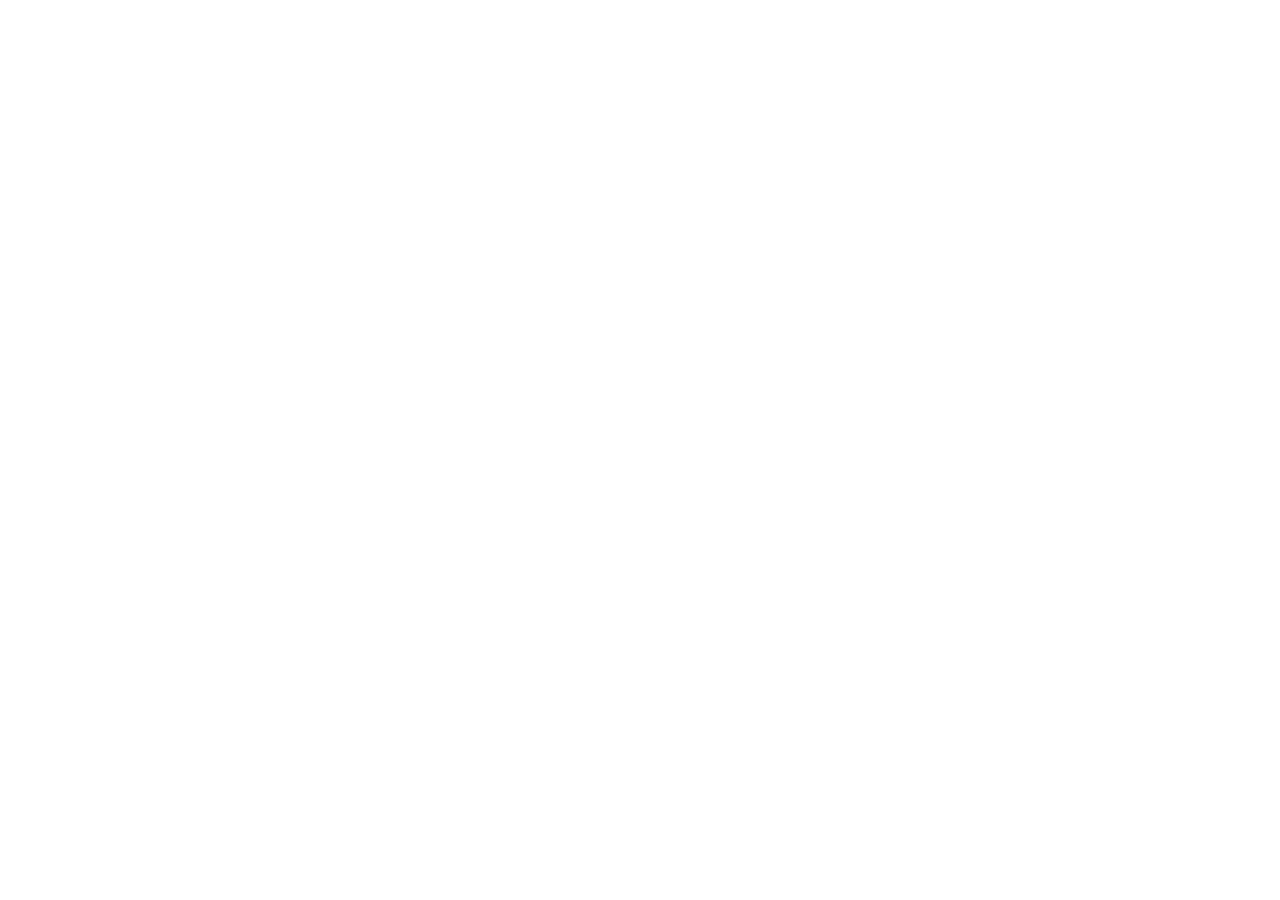
==== index.html @ f7147fd2 "Start:Project" ====
<!DOCTYPE html>
<html lang="en">
<head>
    <meta charset="UTF-8">
    <meta name="viewport" content="width=device-width, initial-scale=1.0">
    <title>sign in</title>
    <link rel="stylesheet" href="aseats/styles/main.css">
    <link rel="preconnect" href="https://fonts.googleapis.com" />
    <link rel="preconnect" href="https://fonts.gstatic.com" crossorigin />
    <link
      href="https://fonts.googleapis.com/css2?family=Poppins:ital,wght@0,100;0,200;0,300;0,400;0,500;0,600;0,700;0,800;0,900;1,100;1,200;1,300;1,400;1,500;1,600;1,700;1,800;1,900&display=swap"
      rel="stylesheet"
    />
</head>
<body>
    
</body>
</html>
---- aseats/styles/main.css ----
* {
    padding: 0;
    margin: 0;
    box-sizing: border-box;
  }
  :root {
    --white: #ffffff;
    --black: #000000;
    --blue: #0c21c1;
    --cetacean-blue: #000842;
    --spanish-gray: #999999;
    --philippine-silver: #b5b5b5;
    --dark-liver: #4d4d4d;
  }
  body {
    font-family: "Poppins", serif;
  }
  a {
    text-decoration: none;
  }
  .container {
    padding: 0 15px;
    margin: auto;
  }
  @media (min-width: 768px) {
    .container {
      width: 750px;
    }
  }
  @media (min-width: 992px) {
    .container {
      width: 970px;
    }
  }
  @media (min-width: 1200px) {
    .container {
      width: 1170px;
    }
  }
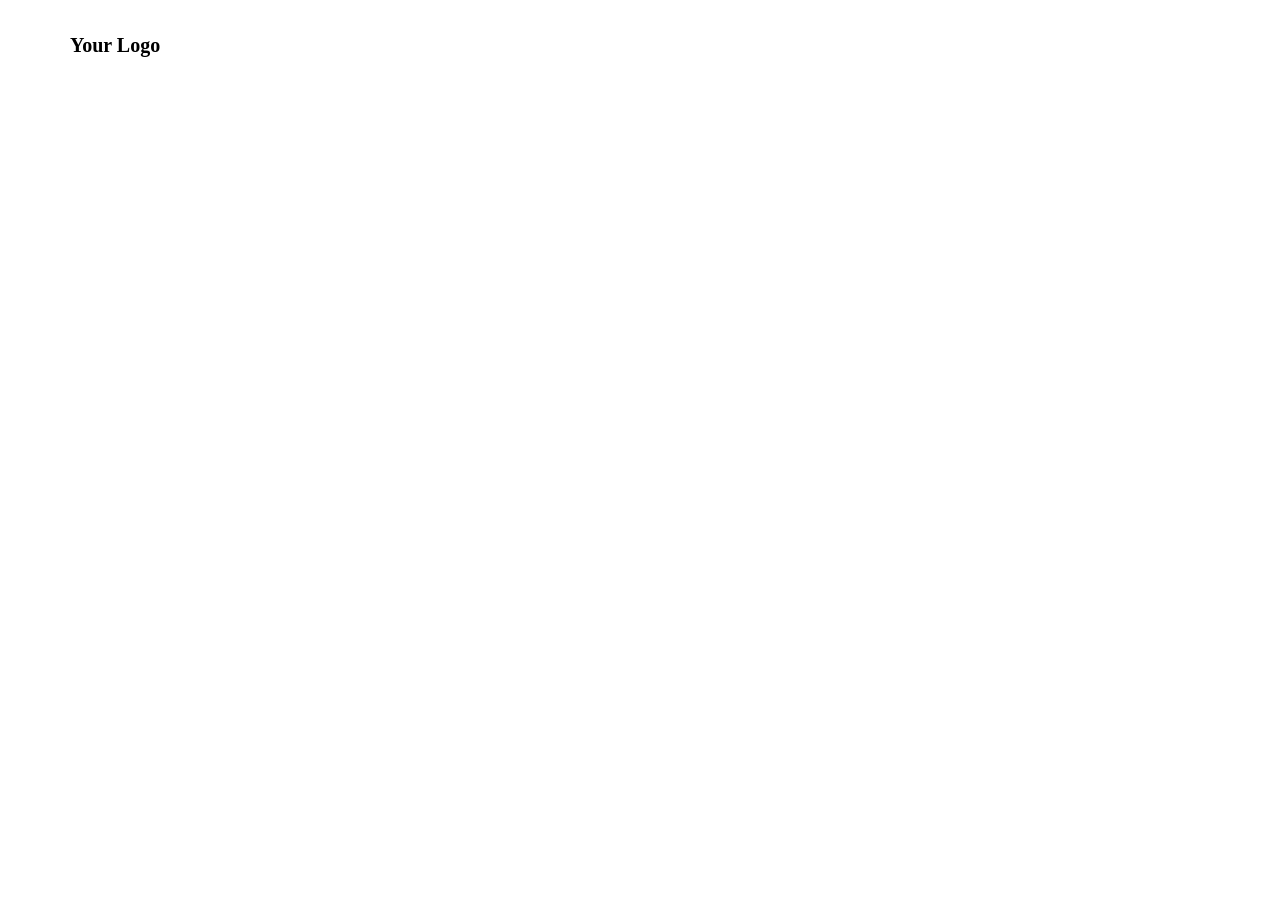
==== commit a86f89b6: "Add:Icons and Add:Header" ====
--- a/index.html
+++ b/index.html
@@ -1,18 +1,24 @@
 <!DOCTYPE html>
 <html lang="en">
-<head>
-    <meta charset="UTF-8">
-    <meta name="viewport" content="width=device-width, initial-scale=1.0">
+  <head>
+    <meta charset="UTF-8" />
+    <meta name="viewport" content="width=device-width, initial-scale=1.0" />
     <title>sign in</title>
-    <link rel="stylesheet" href="aseats/styles/main.css">
+    <link rel="stylesheet" href="aseats/styles/main.css" />
     <link rel="preconnect" href="https://fonts.googleapis.com" />
     <link rel="preconnect" href="https://fonts.gstatic.com" crossorigin />
     <link
       href="https://fonts.googleapis.com/css2?family=Poppins:ital,wght@0,100;0,200;0,300;0,400;0,500;0,600;0,700;0,800;0,900;1,100;1,200;1,300;1,400;1,500;1,600;1,700;1,800;1,900&display=swap"
       rel="stylesheet"
     />
-</head>
-<body>
-    
-</body>
-</html>+  </head>
+  <body>
+    <header>
+      <div class="container">
+        <div class="logo">
+          <a href="index.html"> Your Logo </a>
+        </div>
+      </div>
+    </header>
+  </body>
+</html>
--- a/aseats/styles/main.css
+++ b/aseats/styles/main.css
@@ -36,4 +36,14 @@
     .container {
       width: 1170px;
     }
-  }+  }
+  header {
+    padding: 30px 0;
+  }
+
+  header  .logo a {
+   font-weight: 600;
+   font-size: 20px;
+   line-height: 30px;
+   color: var(--black);
+  }
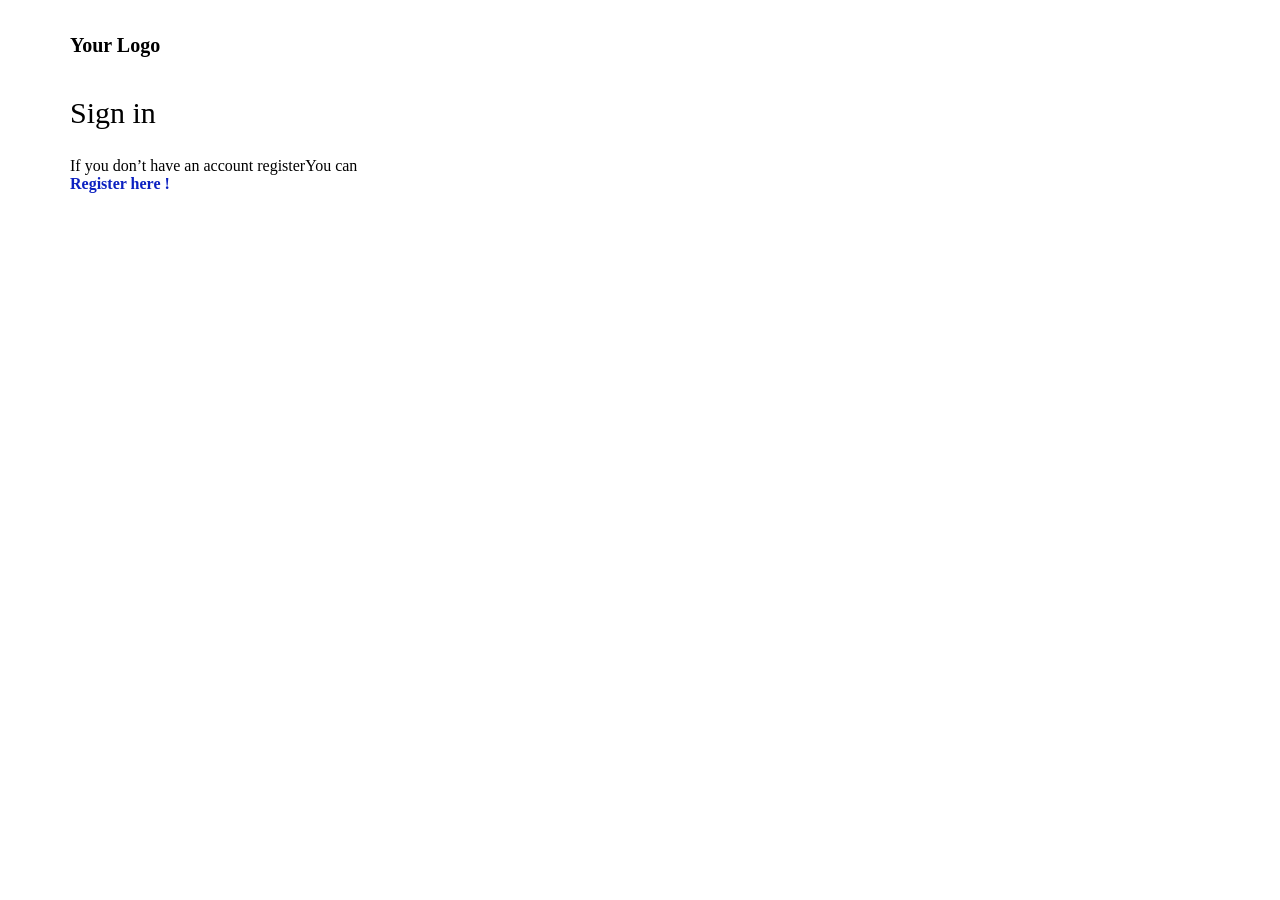
==== commit 903154fe: "Add:Heading" ====
--- a/index.html
+++ b/index.html
@@ -20,5 +20,18 @@
         </div>
       </div>
     </header>
+    <main>
+        <section>
+          <div class="container">
+            <div class="form">
+              <h1>Sign in</h1>
+              <p class="have-an-account">
+                If you don’t have an account registerYou can
+                <a href="signup.html"> Register here !</a>
+              </p>
+            </div>
+          </div>
+        </section>
+      </main>
   </body>
 </html>
--- a/aseats/styles/main.css
+++ b/aseats/styles/main.css
@@ -47,3 +47,22 @@
    line-height: 30px;
    color: var(--black);
   }
+  section .form {
+    width: 50%;
+      }
+    .form h1{
+      font-weight: 500;
+      font-size:30px;
+      color: var(--black);
+      line-height: 45px;
+      margin-bottom: 22px;
+    }
+    .form .have-an-account{
+      font-size: 16px;
+      width:60%;
+    }
+    .form .have-an-account a{
+      color: var(--blue);
+      font-size: 16px;
+      font-weight:600;
+    }
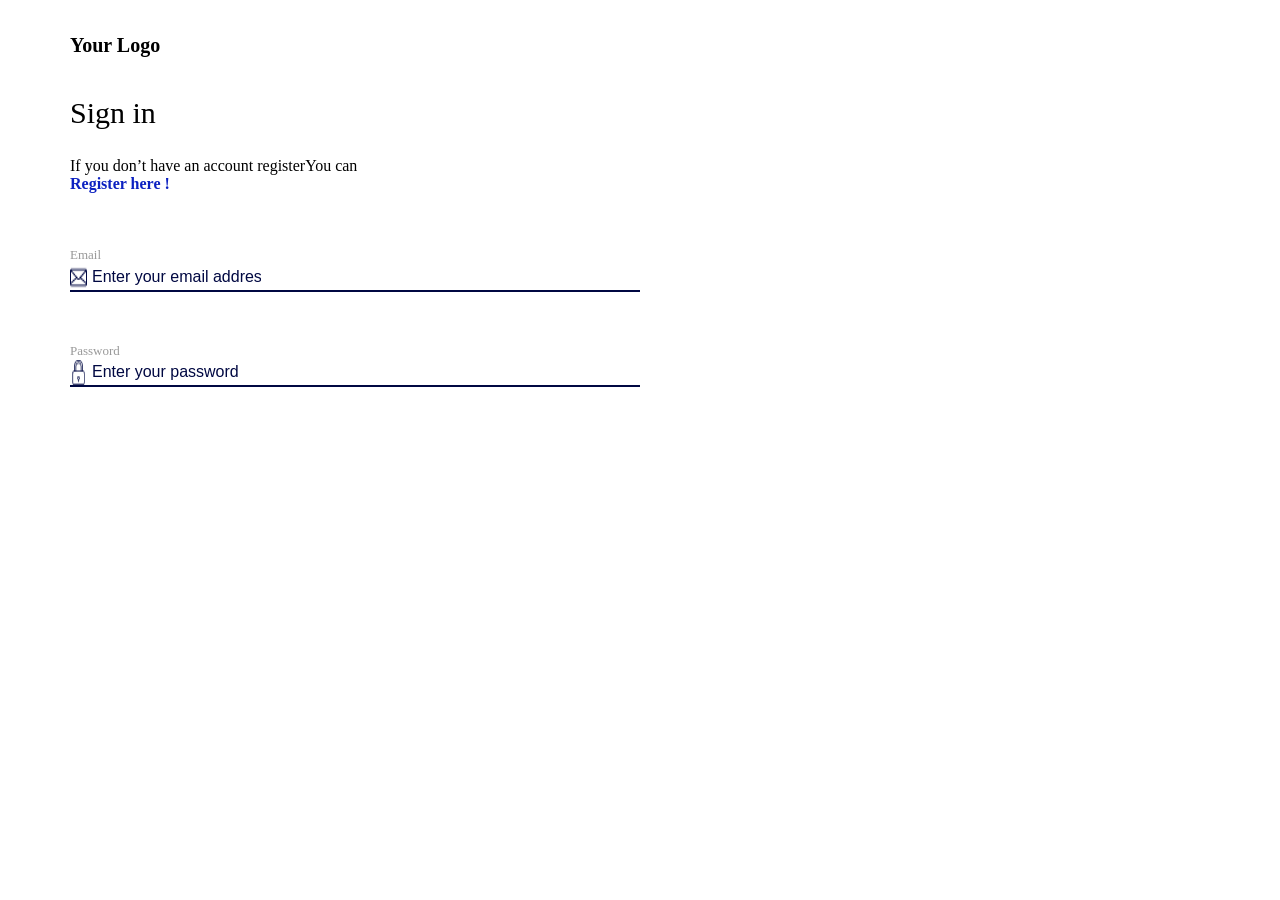
==== commit 1c27e653: "Add:Form" ====
--- a/index.html
+++ b/index.html
@@ -21,17 +21,38 @@
       </div>
     </header>
     <main>
-        <section>
-          <div class="container">
-            <div class="form">
-              <h1>Sign in</h1>
-              <p class="have-an-account">
-                If you don’t have an account registerYou can
-                <a href="signup.html"> Register here !</a>
-              </p>
-            </div>
+      <section>
+        <div class="container">
+          <div class="form">
+            <h1>Sign in</h1>
+            <p class="have-an-account">
+              If you don’t have an account registerYou can
+              <a href="signup.html"> Register here !</a>
+            </p>
+            <form method="post">
+              <label for="email">Email</label>
+              <div class="input-container">
+                <img
+                  src="aseats/icons/message (1).webp"class="icon" alt="Email Icon"/>
+                <input
+                  type="email" id="email" name="email"
+                  placeholder="Enter your email address"
+                />
+              </div>
+              <label for="password">Password</label>
+              <div class="input-container">
+                <img
+                  src="aseats/icons/padlock.webp"class="icon"alt="Email Icon"/>
+                <input
+                  type="password" id="password"name="password"
+                  placeholder="Enter your password"/>
+              </div>
+             
+            </form>
           </div>
-        </section>
-      </main>
+        </div>
+      </section>
+          
+    </main>
   </body>
 </html>
--- a/aseats/styles/main.css
+++ b/aseats/styles/main.css
@@ -65,4 +65,35 @@
       color: var(--blue);
       font-size: 16px;
       font-weight:600;
-    }+    }
+    section form {
+      margin-top: 52px;
+    }
+    section form label{
+      display: block;
+      font-size: 13px;
+      line-height: 19.5px;
+      font-weight: 500;
+      color: var(--spanish-gray);
+    }
+    section form input{
+          border: none;
+          outline: none;
+    }
+
+    section form .input-container{
+      display: flex;
+      border-bottom: 2px solid var(--cetacean-blue);
+    }
+    section form .input-container:first-of-type {
+      margin-bottom: 49px;
+    }
+    section form .input-container input {
+      padding: 5px;
+    }
+    section form .input-container input::placeholder {
+      font-size: 16px;
+      font-weight: 300;
+      color: var(--cetacean-blue);
+    }
+   
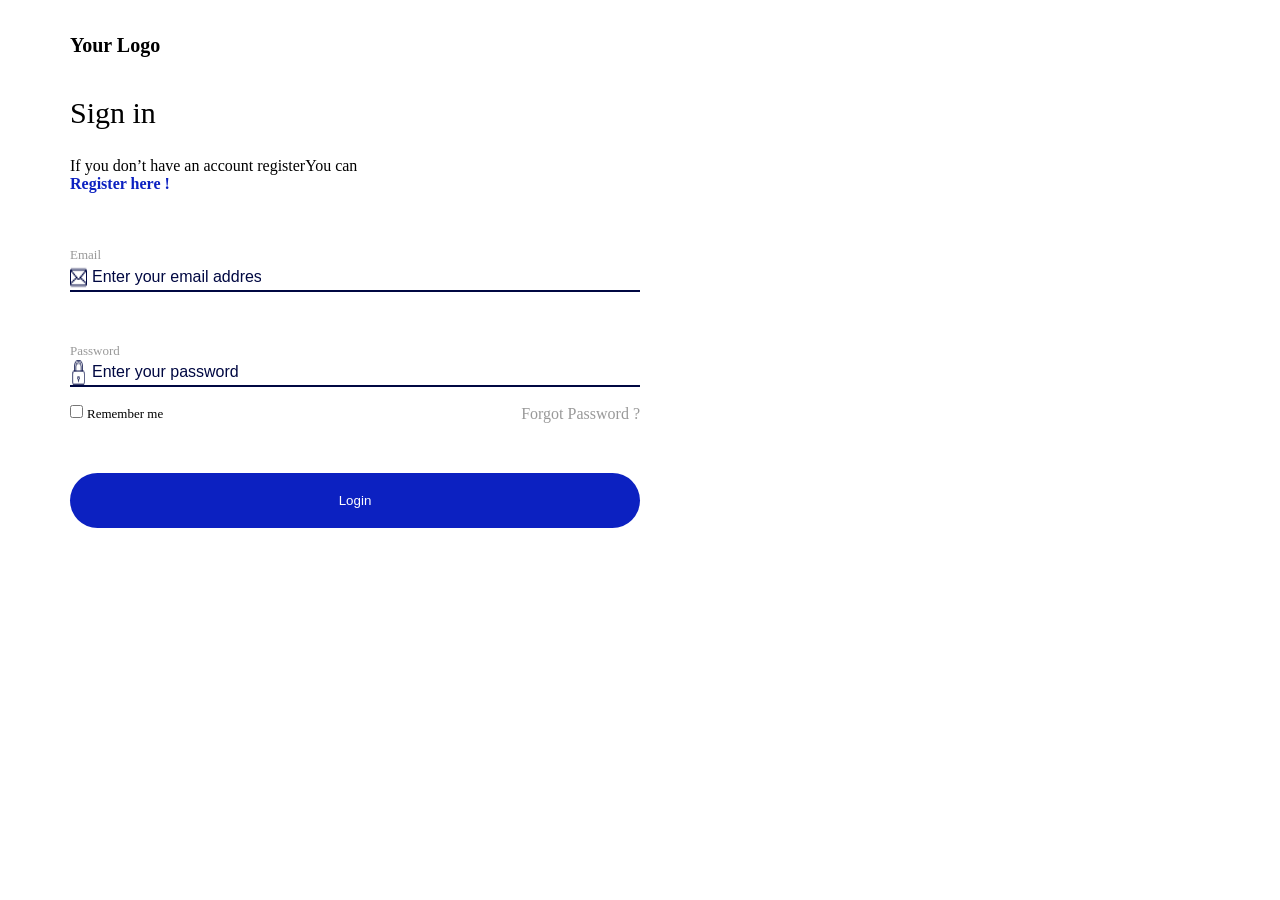
==== commit 4abfe67b: "Add:Options" ====
--- a/index.html
+++ b/index.html
@@ -47,7 +47,14 @@
                   type="password" id="password"name="password"
                   placeholder="Enter your password"/>
               </div>
-             
+              <div class="options">
+                <div class="remember-me">
+                  <input type="checkbox" name="remember-me" id="remember-me" />
+                  <label for="remember-me">Remember me</label>
+                </div>
+                <a href="#" class="forgot-paddword">Forgot Password ?</a>
+            </div>
+                <input type="submit" value="Login" class="submit-btn" />
             </form>
           </div>
         </div>
--- a/aseats/styles/main.css
+++ b/aseats/styles/main.css
@@ -96,4 +96,26 @@
       font-weight: 300;
       color: var(--cetacean-blue);
     }
-   
+    section form .options {
+      display: flex;
+      align-items: center;
+      justify-content: space-between;
+      margin-top: 17px;
+    }
+    section form .options label {
+      display: inline;
+      color: var(--black);
+    }
+    section form .options .forgot-paddword{
+      color: var(--spanish-gray);
+    }
+    section form .submit-btn{
+      display: block;
+      width: 100%;
+      background-color: var(--blue);
+      color: var(--white);
+      padding: 20px;
+      margin-top: 49px;
+      border-radius: 32px;
+      box-shadow: 0 4px 26px rgb(var(--black) / 25%);
+    }
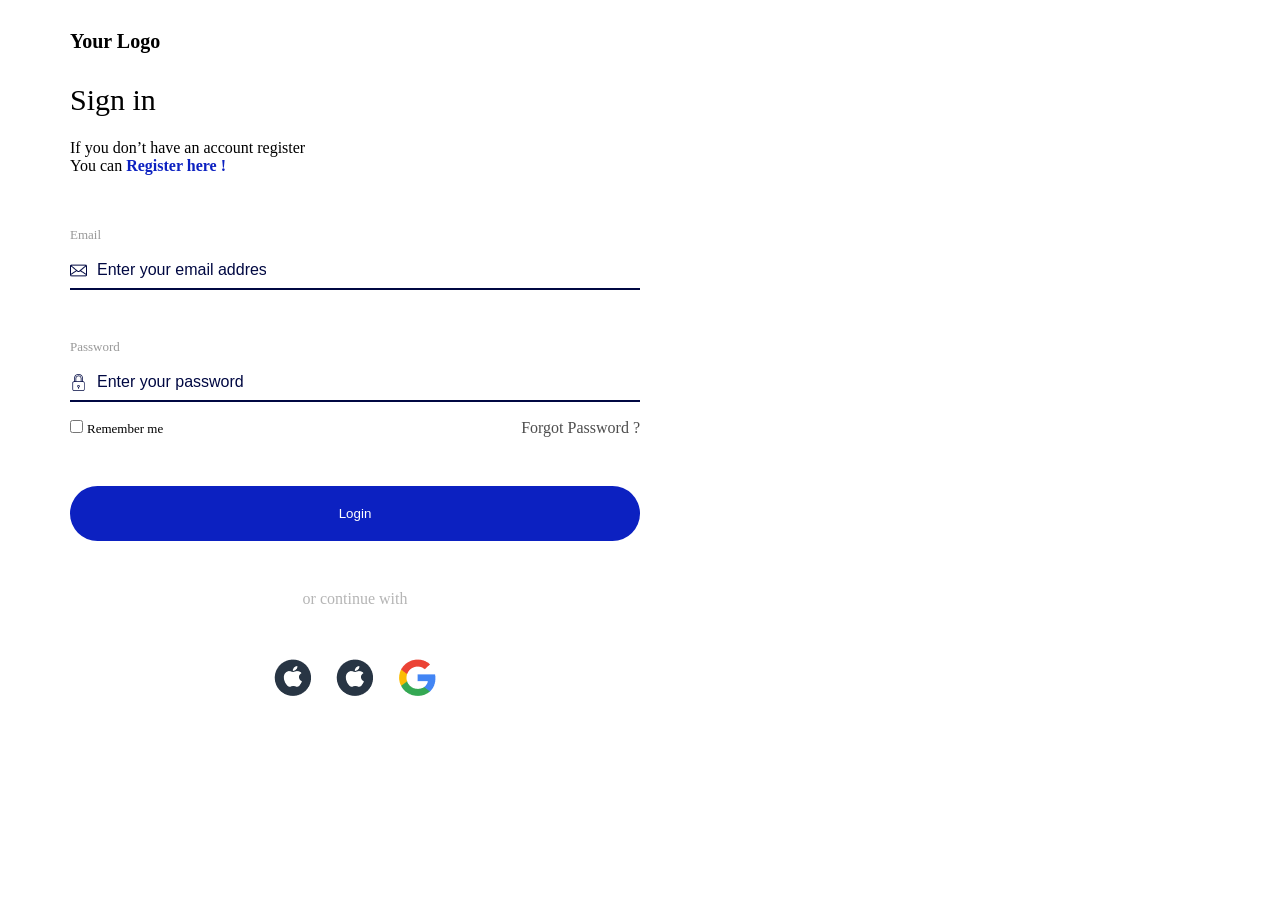
==== commit b81c57a8: "Upload" ====
--- a/index.html
+++ b/index.html
@@ -3,21 +3,19 @@
   <head>
     <meta charset="UTF-8" />
     <meta name="viewport" content="width=device-width, initial-scale=1.0" />
-    <title>sign in</title>
-    <link rel="stylesheet" href="aseats/styles/main.css" />
+    <title>Sign in</title>
     <link rel="preconnect" href="https://fonts.googleapis.com" />
     <link rel="preconnect" href="https://fonts.gstatic.com" crossorigin />
     <link
       href="https://fonts.googleapis.com/css2?family=Poppins:ital,wght@0,100;0,200;0,300;0,400;0,500;0,600;0,700;0,800;0,900;1,100;1,200;1,300;1,400;1,500;1,600;1,700;1,800;1,900&display=swap"
       rel="stylesheet"
     />
+    <link rel="stylesheet" href="assets/styles/main.css" />
   </head>
   <body>
     <header>
       <div class="container">
-        <div class="logo">
-          <a href="index.html"> Your Logo </a>
-        </div>
+        <a href="index.html" class="logo">Your Logo</a>
       </div>
     </header>
     <main>
@@ -26,26 +24,19 @@
           <div class="form">
             <h1>Sign in</h1>
             <p class="have-an-account">
-              If you don’t have an account registerYou can
-              <a href="signup.html"> Register here !</a>
+              If you don’t have an account register <br />
+              You can <a href="signup.html">Register here !</a>
             </p>
             <form method="post">
               <label for="email">Email</label>
               <div class="input-container">
-                <img
-                  src="aseats/icons/message (1).webp"class="icon" alt="Email Icon"/>
-                <input
-                  type="email" id="email" name="email"
-                  placeholder="Enter your email address"
-                />
+                <img src="assets/icons/message.webp" class="icon" alt="Email Icon" />
+                <input type="email" id="email" name="email" placeholder="Enter your email address" />
               </div>
               <label for="password">Password</label>
               <div class="input-container">
-                <img
-                  src="aseats/icons/padlock.webp"class="icon"alt="Email Icon"/>
-                <input
-                  type="password" id="password"name="password"
-                  placeholder="Enter your password"/>
+                <img src="assets/icons/padlock.webp" class="icon" alt="Password icon" />
+                <input type="password" name="password" id="password" placeholder="Enter your password" />
               </div>
               <div class="options">
                 <div class="remember-me">
@@ -53,13 +44,28 @@
                   <label for="remember-me">Remember me</label>
                 </div>
                 <a href="#" class="forgot-paddword">Forgot Password ?</a>
+              </div>
+              <input type="submit" value="Login" class="submit-btn" />
+            </form>
+            <div class="login-options">
+              <p>or continue with</p>
+              <div class="options">
+                <ul>
+                  <li>
+                    <a href="#"><img src="assets/icons/apple.png" alt="Facebook Icon" /></a>
+                  </li>
+                  <li>
+                    <a href="#"><img src="assets/icons/apple.png" alt="Apple Icon" /></a>
+                  </li>
+                  <li>
+                    <a href="#"><img src="assets/icons/google.png" alt="Google Icon" /></a>
+                  </li>
+                </ul>
+              </div>
             </div>
-                <input type="submit" value="Login" class="submit-btn" />
-            </form>
           </div>
         </div>
       </section>
-          
     </main>
   </body>
-</html>
+</html>
--- a/assets/styles/main.css
+++ b/assets/styles/main.css
@@ -0,0 +1,132 @@
+* {
+  padding: 0;
+  margin: 0;
+  box-sizing: border-box;
+}
+:root {
+  --white: #ffffff;
+  --black: #000000;
+  --blue: #0c21c1;
+  --cetacean-blue: #000842;
+  --spanish-gray: #999999;
+  --philippine-silver: #b5b5b5;
+  --dark-liver: #4d4d4d;
+}
+body {
+  font-family: "Poppins", serif;
+}
+a {
+  text-decoration: none;
+}
+.container {
+  padding: 0 15px;
+  margin: auto;
+}
+@media (min-width: 768px) {
+  .container {
+    width: 750px;
+  }
+}
+@media (min-width: 992px) {
+  .container {
+    width: 970px;
+  }
+}
+@media (min-width: 1200px) {
+  .container {
+    width: 1170px;
+  }
+}
+header {
+  padding: 30px 0;
+}
+header .logo {
+  font-weight: 600;
+  font-size: 20px;
+  color: var(--black);
+}
+section .form {
+  width: 50%;
+}
+section .form h1 {
+  margin-bottom: 22px;
+  font-size: 30px;
+  font-weight: 500;
+}
+section .form .have-an-account {
+  font-size: 16px;
+}
+section .form .have-an-account a {
+  color: var(--blue);
+  font-size: 16px;
+  font-weight: 600;
+}
+section form {
+  margin-top: 52px;
+}
+section form label {
+  display: block;
+  margin-bottom: 10px;
+  font-size: 13px;
+  font-weight: 500;
+  color: var(--spanish-gray);
+}
+section form input {
+  border: none;
+  outline: none;
+}
+section form .input-container {
+  display: flex;
+  align-items: center;
+  border-bottom: 2px solid var(--cetacean-blue);
+}
+section form .input-container:first-of-type {
+  margin-bottom: 49px;
+}
+section form .input-container input {
+  padding: 10px;
+}
+section form .input-container input::placeholder {
+  font-size: 16px;
+  font-weight: 300;
+  color: var(--cetacean-blue);
+}
+section form .options {
+  display: flex;
+  align-items: center;
+  justify-content: space-between;
+  margin-top: 17px;
+}
+section form .options label {
+  display: inline;
+  color: var(--black);
+}
+section form .forgot-paddword {
+  color: var(--dark-liver);
+}
+section form .submit-btn {
+  display: block;
+  width: 100%;
+  padding: 20px;
+  margin-top: 49px;
+  color: var(--white);
+  background-color: var(--blue);
+  border-radius: 32px;
+  box-shadow: 0 4px 26px rgb(var(--black) / 25%);
+}
+section .form .login-options {
+  margin-top: 49px;
+}
+section .form .login-options p {
+  text-align: center;
+  color: var(--philippine-silver);
+}
+section .form .login-options .options ul {
+  display: flex;
+  justify-content: center;
+  list-style: none;
+  margin-top: 49px;
+}
+section .form .login-options .options ul li {
+  margin: 0 10px;
+}
